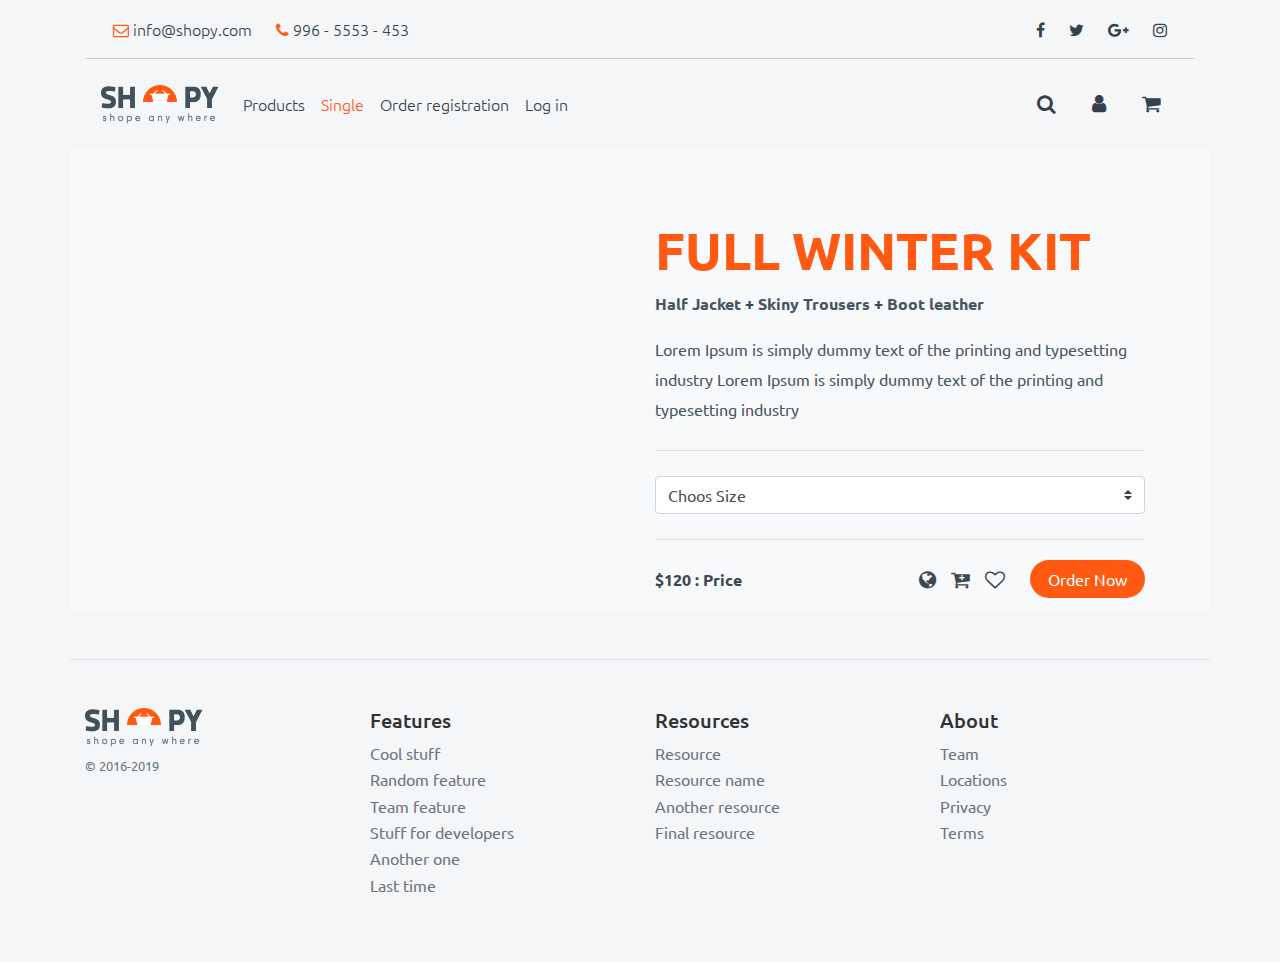
==== single-page.html @ 3e2270cb "upload" ====
<!DOCTYPE html>
<html lang="ru">

<head>

	<meta charset="utf-8">

	<title>SHOPY - Online Store</title>
	<meta name="description" content="Startup HTML template OptimizedHTML 5">

	<meta name="viewport" content="width=device-width">

	<link rel="icon" href="img/favicon.png">
	<meta property="og:image" content="">

	<link rel="stylesheet" type="text/css" href="https://stackpath.bootstrapcdn.com/font-awesome/4.7.0/css/font-awesome.min.css">

	<link href="https://fonts.googleapis.com/css?family=Ubuntu:400,500,700&display=swap&subset=cyrillic" rel="stylesheet">

	<link rel="stylesheet" href="https://stackpath.bootstrapcdn.com/bootstrap/4.3.1/css/bootstrap.min.css" integrity="sha384-ggOyR0iXCbMQv3Xipma34MD+dH/1fQ784/j6cY/iJTQUOhcWr7x9JvoRxT2MZw1T" crossorigin="anonymous">
	
	<link rel="stylesheet" href="css/styles.min.css">


</head>

<body>

	

	<header class="container">
		
		<nav class="navbar navbar-expand-lg navbar-light bg-none nav-contact container">


			<div class="collapse navbar-collapse" id="navbarSupportedContent">
				<ul class="navbar-nav mr-auto contact">

					<li class="nav-item">
						<a class="nav-link" href="mailto:info@shopy.com?subject=Вопрос">
							<i class="fa fa-envelope-o" aria-hidden="true"></i>
							info@shopy.com
						</a>
					</li>	

					<li class="nav-item">
						<a class="nav-link" href="tel:+9965553453">
							<i class="fa fa-phone" aria-hidden="true"></i>
							996 - 5553 - 453
						</a>
					</li>


				</ul>

				<ul class="navbar-nav ml-auto">


					<li class="nav-item">
						<a class="nav-link" href="#">
							<i class="fa fa-facebook" aria-hidden="true"></i>
						</a>
					</li>


					<li class="nav-item">
						<a class="nav-link" href="#">
							<i class="fa fa-twitter" aria-hidden="true"></i>
						</a>
					</li>	


					<li class="nav-item">
						<a class="nav-link" href="#">
							<i class="fa fa-google-plus" aria-hidden="true"></i>
						</a>
					</li>


					<li class="nav-item">
						<a class="nav-link" href="#">
							<i class="fa fa-instagram" aria-hidden="true"></i>
						</a>
					</li>


				</ul>
			</div>
		</nav>

		<nav class="navbar navbar-expand-lg navbar-light bg-none nav-links container">
			<a class="navbar-brand" href="#">
				<img src="img/logo.png" alt="">
			</a>
			<button class="navbar-toggler" type="button" data-toggle="collapse" data-target="#navbarSupportedContent" aria-controls="navbarSupportedContent" aria-expanded="false" aria-label="Toggle navigation">
				<span class="navbar-toggler-icon"></span>
			</button>

			<div class="collapse navbar-collapse" id="navbarSupportedContent">
				<ul class="navbar-nav mr-auto">


					<li class="nav-item">
						<a class="nav-link" href="index.html">Products</a>
					</li>

					<li class="nav-item active">
						<a class="nav-link" href="single-page.html">Single</a>
					</li>

					<li class="nav-item">
						<a class="nav-link" href="exeption.html">Order registration</a>
					</li>

					<li class="nav-item">
						<a class="nav-link" href="login.html">Log in</a>
					</li>

				</ul>

				<ul class="navbar-nav ml-auto control-panel">

					<li class="nav-item">
						<a class="nav-link" href="#">
							<i class="fa fa-search" aria-hidden="true"></i>
						</a>
					</li>

					<li class="nav-item">
						<a class="nav-link" href="#">
							<i class="fa fa-user" aria-hidden="true"></i>
						</a>
					</li>

					<li class="nav-item">
						<a class="nav-link cart" href="#">
							<i class="fa fa-shopping-cart" aria-hidden="true"></i>
							<span class="count"></span>
						</a>
					</li>


				</ul>



			</div>
		</nav>

	</header>



	<main>
		<div class="container bg-light single">
			<div class="row">



				
				<div class="col-md-6">
					
					<img class="single-prev" src="img/Product_img1.png" alt="">				

				</div>





				<div class="single-text col-md-6">
					<h1>
						FULL WINTER KIT
					</h1>

					<p class="bold feat">
						<a href="#">Half Jacket</a> + <a href="#">Skiny Trousers</a> + <a href="#">Boot leather</a>
					</p>

					<p>
						Lorem Ipsum is simply dummy text of the printing and typesetting industry
						Lorem Ipsum is simply dummy text of the printing
						and typesetting industry
					</p>

					<hr>

					<select class="custom-select">
						<option selected>Choos Size</option>
						<option value="1">S</option>
						<option value="2">M</option>
						<option value="3">L</option>
						<option value="4">XL</option>
					</select>

					<hr>

					<p class="bold">
						
						<span class="price">
							$120 : Price
						</span>

						<button type="button" class="btn btn-warning">Order Now
						</button>

						<span class="action">
							<span class="item">
								<a href="#">
									<i class="fa fa-globe" aria-hidden="true"></i>
								</a>
							</span>
							<span class="item">
								<a href="#">
									<i class="fa fa-cart-plus" aria-hidden="true"></i>
								</a>
							</span>
							<span class="item">
								<a href="#">
									<i class="fa fa-heart-o" aria-hidden="true"></i>
								</a>
							</span>
						</span>



					</p>

					<p>

					</p>

				</div>



			</div>
		</div>
	</main>


	<footer class="pt-4 my-md-5 pt-md-5 border-top container">
		<div class="row">
			<div class="col-12 col-md">
				<img class="mb-2" src="img/logo.png" alt="">
				<small class="d-block mb-3 text-muted">&copy; 2016-2019</small>
			</div>
			<div class="col-6 col-md">
				<h5>Features</h5>
				<ul class="list-unstyled text-small">
					<li><a class="text-muted" href="#">Cool stuff</a></li>
					<li><a class="text-muted" href="#">Random feature</a></li>
					<li><a class="text-muted" href="#">Team feature</a></li>
					<li><a class="text-muted" href="#">Stuff for developers</a></li>
					<li><a class="text-muted" href="#">Another one</a></li>
					<li><a class="text-muted" href="#">Last time</a></li>
				</ul>
			</div>
			<div class="col-6 col-md">
				<h5>Resources</h5>
				<ul class="list-unstyled text-small">
					<li><a class="text-muted" href="#">Resource</a></li>
					<li><a class="text-muted" href="#">Resource name</a></li>
					<li><a class="text-muted" href="#">Another resource</a></li>
					<li><a class="text-muted" href="#">Final resource</a></li>
				</ul>
			</div>
			<div class="col-6 col-md">
				<h5>About</h5>
				<ul class="list-unstyled text-small">
					<li><a class="text-muted" href="#">Team</a></li>
					<li><a class="text-muted" href="#">Locations</a></li>
					<li><a class="text-muted" href="#">Privacy</a></li>
					<li><a class="text-muted" href="#">Terms</a></li>
				</ul>
			</div>
		</div>
	</footer>


	<script src="https://code.jquery.com/jquery-3.3.1.slim.min.js" integrity="sha384-q8i/X+965DzO0rT7abK41JStQIAqVgRVzpbzo5smXKp4YfRvH+8abtTE1Pi6jizo" crossorigin="anonymous"></script>
	<script src="https://cdnjs.cloudflare.com/ajax/libs/popper.js/1.14.7/umd/popper.min.js" integrity="sha384-UO2eT0CpHqdSJQ6hJty5KVphtPhzWj9WO1clHTMGa3JDZwrnQq4sF86dIHNDz0W1" crossorigin="anonymous"></script>
	<script src="https://stackpath.bootstrapcdn.com/bootstrap/4.3.1/js/bootstrap.min.js" integrity="sha384-JjSmVgyd0p3pXB1rRibZUAYoIIy6OrQ6VrjIEaFf/nJGzIxFDsf4x0xIM+B07jRM" crossorigin="anonymous"></script>


	<script src="js/scripts.min.js"></script>

</body>
</html>
---- css/styles.min.css ----
@font-face{font-family:Roboto;font-style:normal;font-weight:400;src:url(../fonts/roboto-regular-webfont.woff2) format("woff2")}@font-face{font-family:Roboto;font-style:italic;font-weight:400;src:url(../fonts/roboto-italic-webfont.woff2) format("woff2")}@font-face{font-family:Roboto;font-style:normal;font-weight:700;src:url(../fonts/roboto-bold-webfont.woff2) format("woff2")}@font-face{font-family:Roboto;font-style:italic;font-weight:700;src:url(../fonts/roboto-bolditalic-webfont.woff2) format("woff2")}*,::after,::before{-webkit-box-sizing:border-box;box-sizing:border-box}html{font-family:sans-serif;line-height:1.15;-webkit-text-size-adjust:100%;-webkit-tap-highlight-color:transparent}article,aside,figcaption,figure,footer,header,hgroup,main,nav,section{display:block}body{margin:0;font-family:-apple-system,BlinkMacSystemFont,"Segoe UI",Roboto,"Helvetica Neue",Arial,"Noto Sans",sans-serif,"Apple Color Emoji","Segoe UI Emoji","Segoe UI Symbol","Noto Color Emoji";font-size:1rem;font-weight:400;line-height:1.5;color:#212529;text-align:left;background-color:#fff}[tabindex="-1"]:focus{outline:0!important}hr{-webkit-box-sizing:content-box;box-sizing:content-box;height:0;overflow:visible}h1,h2,h3,h4,h5,h6{margin-top:0;margin-bottom:.5rem}p{margin-top:0;margin-bottom:1rem}abbr[data-original-title],abbr[title]{text-decoration:underline;-webkit-text-decoration:underline dotted;text-decoration:underline dotted;cursor:help;border-bottom:0;-webkit-text-decoration-skip-ink:none;text-decoration-skip-ink:none}address{margin-bottom:1rem;font-style:normal;line-height:inherit}dl,ol,ul{margin-top:0;margin-bottom:1rem}ol ol,ol ul,ul ol,ul ul{margin-bottom:0}dt{font-weight:700}dd{margin-bottom:.5rem;margin-left:0}blockquote{margin:0 0 1rem}b,strong{font-weight:bolder}small{font-size:80%}sub,sup{position:relative;font-size:75%;line-height:0;vertical-align:baseline}sub{bottom:-.25em}sup{top:-.5em}a{color:#007bff;text-decoration:none;background-color:transparent}a:hover{color:#0056b3;text-decoration:underline}a:not([href]):not([tabindex]){color:inherit;text-decoration:none}a:not([href]):not([tabindex]):focus,a:not([href]):not([tabindex]):hover{color:inherit;text-decoration:none}a:not([href]):not([tabindex]):focus{outline:0}code,kbd,pre,samp{font-family:SFMono-Regular,Menlo,Monaco,Consolas,"Liberation Mono","Courier New",monospace;font-size:1em}pre{margin-top:0;margin-bottom:1rem;overflow:auto}figure{margin:0 0 1rem}img{vertical-align:middle;border-style:none}svg{overflow:hidden;vertical-align:middle}table{border-collapse:collapse}caption{padding-top:.75rem;padding-bottom:.75rem;color:#6c757d;text-align:left;caption-side:bottom}th{text-align:inherit}label{display:inline-block;margin-bottom:.5rem}button{border-radius:0}button:focus{outline:1px dotted;outline:5px auto -webkit-focus-ring-color}button,input,optgroup,select,textarea{margin:0;font-family:inherit;font-size:inherit;line-height:inherit}button,input{overflow:visible}button,select{text-transform:none}select{word-wrap:normal}[type=button],[type=reset],[type=submit],button{-webkit-appearance:button}[type=button]:not(:disabled),[type=reset]:not(:disabled),[type=submit]:not(:disabled),button:not(:disabled){cursor:pointer}[type=button]::-moz-focus-inner,[type=reset]::-moz-focus-inner,[type=submit]::-moz-focus-inner,button::-moz-focus-inner{padding:0;border-style:none}input[type=checkbox],input[type=radio]{-webkit-box-sizing:border-box;box-sizing:border-box;padding:0}input[type=date],input[type=datetime-local],input[type=month],input[type=time]{-webkit-appearance:listbox}textarea{overflow:auto;resize:vertical}fieldset{min-width:0;padding:0;margin:0;border:0}legend{display:block;width:100%;max-width:100%;padding:0;margin-bottom:.5rem;font-size:1.5rem;line-height:inherit;color:inherit;white-space:normal}progress{vertical-align:baseline}[type=number]::-webkit-inner-spin-button,[type=number]::-webkit-outer-spin-button{height:auto}[type=search]{outline-offset:-2px;-webkit-appearance:none}[type=search]::-webkit-search-decoration{-webkit-appearance:none}::-webkit-file-upload-button{font:inherit;-webkit-appearance:button}output{display:inline-block}summary{display:list-item;cursor:pointer}template{display:none}[hidden]{display:none!important}::-webkit-input-placeholder{color:#666}::-moz-placeholder{color:#666}:-ms-input-placeholder{color:#666}::-ms-input-placeholder{color:#666}::placeholder{color:#666}::-moz-selection{background-color:orange;color:#fff}::selection{background-color:orange;color:#fff}input,textarea{outline:0}input:focus:required:invalid,textarea:focus:required:invalid{border-color:red}input:required:valid,textarea:required:valid{border-color:green}body{font-size:16px;min-width:320px;position:relative;line-height:1.65;font-family:Ubuntu,sans-serif;overflow-x:hidden;color:#333;background-color:#f4f6f8}.bg-light{background-color:#fff}.navbar .nav-item .nav-link{color:#34404b;font-size:16px;font-weight:300}.navbar .nav-item .nav-link:hover{color:#000}.navbar .nav-item.active .nav-link{color:#ff5912}.nav-contact{border-bottom:1px solid #ccc}.nav-contact .nav-item{margin:0 4px}.nav-contact .contact i{color:#ff5912}.nav-links{padding-top:20px;padding-bottom:20px}.nav-links .control-panel .nav-item{margin:0 10px}.nav-links .control-panel .fa{font-size:20px}main .card{max-width:90%;text-align:center;max-height:346px;background:0 0;position:relative;font-size:18px;font-weight:500;border:0;border-radius:0;padding:0;margin:0;margin-bottom:30px}main .card .card-inner{background-color:#fff;margin:10px;margin-top:0}main .card:hover{position:relative;-webkit-transition:all .1s;-o-transition:all .1s;transition:all .1s;z-index:15}main .card:hover .card-inner{-webkit-box-shadow:0 5px 15px rgba(0,0,0,.1);box-shadow:0 5px 15px rgba(0,0,0,.1)}main .card:hover .card-img-top{width:60%;height:60%}main .card:hover .card-text{color:#ff5912;margin:0}main .card:hover .card-price{margin:0}main .card:hover .card-sizes{margin-top:-15px}main .card:hover .card-hover{display:block}main .card:hover .card-colors{display:block;-webkit-box-pack:center;-webkit-justify-content:center;-ms-flex-pack:center;justify-content:center;-webkit-box-align:center;-webkit-align-items:center;-ms-flex-align:center;align-items:center}main .card:hover .card-colors .item{width:15px;height:15px;border-radius:100px;margin:0 5px}main .card:hover .card-action{margin-top:-12px;padding:4px 0}main .card:hover .card-action .item{margin:0 10px;font-size:24px}main .card:hover .card-action .item a{color:#34404b}main .card:hover .card-action .item a:hover{color:#ff5912}main .card .card-hover{display:none}main .card a{text-decoration:none}main .card .card-body{margin:auto;padding:15px;margin-right:10px;margin-left:10px}main .card .card-img-top{width:170px;height:211px;margin:auto;padding:10px}main .card .card-text{margin-top:15px;color:#34404b}main .card .card-price{color:#ff5912;margin:0}.sidebar .item{padding:30px;background-color:#fff;margin-bottom:25px}.sidebar .item a{color:#34404b;font-size:16px;font-weight:600;line-height:50px}.sidebar .item ul{margin:0!important;margin-right:0;margin:auto;width:100%;padding:0}.sidebar .item ul li{margin:2px 0;list-style:none}.sidebar .item ul .title{margin-bottom:10px;color:#ff5912;font-size:18px;font-weight:900}input[type=range].form-control-range{-webkit-appearance:none;width:100%;margin:4.2px 0}input[type=range].form-control-range:focus{outline:0}input[type=range].form-control-range::-webkit-slider-runnable-track{width:100%;height:7.6px;cursor:pointer;-webkit-box-shadow:1px 1px 1px rgba(52,64,75,0),0 0 1px rgba(62,77,90,0);box-shadow:1px 1px 1px rgba(52,64,75,0),0 0 1px rgba(62,77,90,0);background:#dcdcdc;border-radius:0;border:0 solid rgba(52,64,75,0)}input[type=range].form-control-range::-webkit-slider-thumb{-webkit-box-shadow:1px 1px 3.5px rgba(52,64,75,.52),0 0 1px rgba(62,77,90,.52);box-shadow:1px 1px 3.5px rgba(52,64,75,.52),0 0 1px rgba(62,77,90,.52);border:0 solid #34404b;height:16px;width:16px;border-radius:50px;background:#34404b;cursor:pointer;-webkit-appearance:none;margin-top:-4.2px}input[type=range].form-control-range:focus::-webkit-slider-runnable-track{background:#dfdfdf}input[type=range].form-control-range::-moz-range-track{width:100%;height:7.6px;cursor:pointer;box-shadow:1px 1px 1px rgba(52,64,75,0),0 0 1px rgba(62,77,90,0);background:#dcdcdc;border-radius:0;border:0 solid rgba(52,64,75,0)}input[type=range].form-control-range::-moz-range-thumb{box-shadow:1px 1px 3.5px rgba(52,64,75,.52),0 0 1px rgba(62,77,90,.52);border:0 solid #34404b;height:16px;width:16px;border-radius:50px;background:#34404b;cursor:pointer}input[type=range].form-control-range::-ms-track{width:100%;height:7.6px;cursor:pointer;background:0 0;border-color:transparent;color:transparent}input[type=range].form-control-range::-ms-fill-lower{background:#d9d9d9;border:0 solid rgba(52,64,75,0);border-radius:0;box-shadow:1px 1px 1px rgba(52,64,75,0),0 0 1px rgba(62,77,90,0)}input[type=range].form-control-range::-ms-fill-upper{background:#dcdcdc;border:0 solid rgba(52,64,75,0);border-radius:0;box-shadow:1px 1px 1px rgba(52,64,75,0),0 0 1px rgba(62,77,90,0)}input[type=range].form-control-range::-ms-thumb{box-shadow:1px 1px 3.5px rgba(52,64,75,.52),0 0 1px rgba(62,77,90,.52);border:0 solid #34404b;height:16px;width:16px;border-radius:50px;background:#34404b;cursor:pointer;height:7.6px}input[type=range].form-control-range:focus::-ms-fill-lower{background:#dcdcdc}input[type=range].form-control-range:focus::-ms-fill-upper{background:#dfdfdf}input{background-color:#edf0f2!important;border:none;border-radius:0!important}input:focus{-webkit-box-shadow:none!important;box-shadow:none!important}.input-group-text{padding:4px;background:0 0;border:none}.btn{border-radius:0;border:0}.btn-warning{background-color:#ff5912;color:#fff}.form-check{margin:0;padding:0;margin-bottom:10px}input[type=checkbox]{display:none}input[type=checkbox]+label{display:block;position:relative;padding-left:25px;margin-bottom:20px;cursor:pointer;-webkit-user-select:none;-moz-user-select:none;-ms-user-select:none}input[type=checkbox]+label:last-child{margin-bottom:0}input[type=checkbox]+label:before{content:'';display:block;width:20px;height:20px;border:1px solid #ff5912;position:absolute;left:0;top:4px;opacity:.6;-webkit-transition:all .12s,border-color .08s;-o-transition:all .12s,border-color .08s;transition:all .12s,border-color .08s}input[type=checkbox]:checked+label:before{width:10px;top:-2px;left:5px;border:3px solid #ff5912;border-radius:0;opacity:1;border-top-color:transparent;border-left-color:transparent;-webkit-transform:rotate(45deg);-ms-transform:rotate(45deg);transform:rotate(45deg)}.distribution{height:123px;background-color:#fff;display:-webkit-box;display:-webkit-flex;display:-ms-flexbox;display:flex;-webkit-box-pack:start;-webkit-justify-content:flex-start;-ms-flex-pack:start;justify-content:flex-start;-webkit-box-align:center;-webkit-align-items:center;-ms-flex-align:center;align-items:center;margin-top:30px;margin-bottom:30px}.distribution .body{padding-left:20px;padding-right:20px;margin-top:15px;display:-webkit-box;display:-webkit-flex;display:-ms-flexbox;display:flex;-webkit-box-pack:center;-webkit-justify-content:center;-ms-flex-pack:center;justify-content:center}.distribution .body p{margin-top:3px;margin-left:20px}.distribution .body h3{color:#ff5912;font-weight:700;text-transform:uppercase}.distribution .input-group{width:400px!important;margin-left:auto;margin-right:15px}.distribution .input-group button{background-color:#ff5912;color:#fff}.single-text{margin-top:70px;max-width:520px}.single-text h1{color:#ff5912;font-size:52px;font-weight:900;text-transform:uppercase}.single-text p{color:#495662;font-size:16px;font-weight:400;line-height:29.97px}.single-text p.bold{color:#3c4751;font-weight:600}.single-text .feat a{color:#495662}.single-text hr{margin-top:25px;margin-bottom:25px}.single-text .action{float:right}.single-text .action .item{margin:0 5px;font-size:20px}.single-text .action .item a{color:#3c4751}.single-text .action .item a:hover{text-decoration:none;color:#ff5912}.single-text .btn{border-radius:100px;padding:7px 18px;margin:0 auto;float:right;margin-top:-5px;margin-left:20px}.single-prev{display:block;margin:0 auto;margin-top:80px;width:40%}
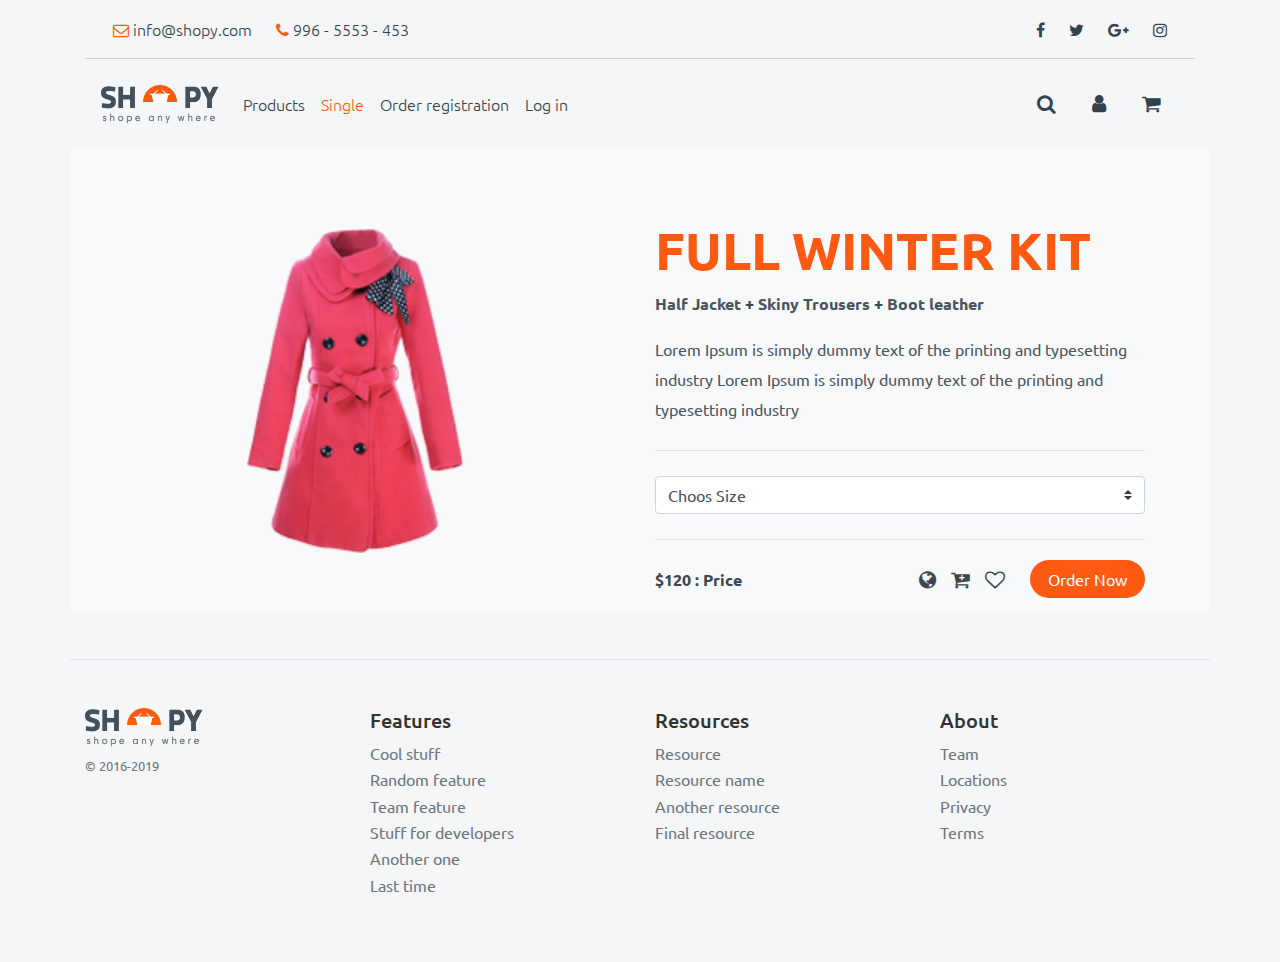
==== commit bacdbd2b: "1" ====
--- a/single-page.html
+++ b/single-page.html
@@ -160,7 +160,7 @@
 				
 				<div class="col-md-6">
 					
-					<img class="single-prev" src="img/Product_img1.png" alt="">				
+					<img class="single-prev" src="img/Product_Img1.png" alt="">				
 
 				</div>
 
